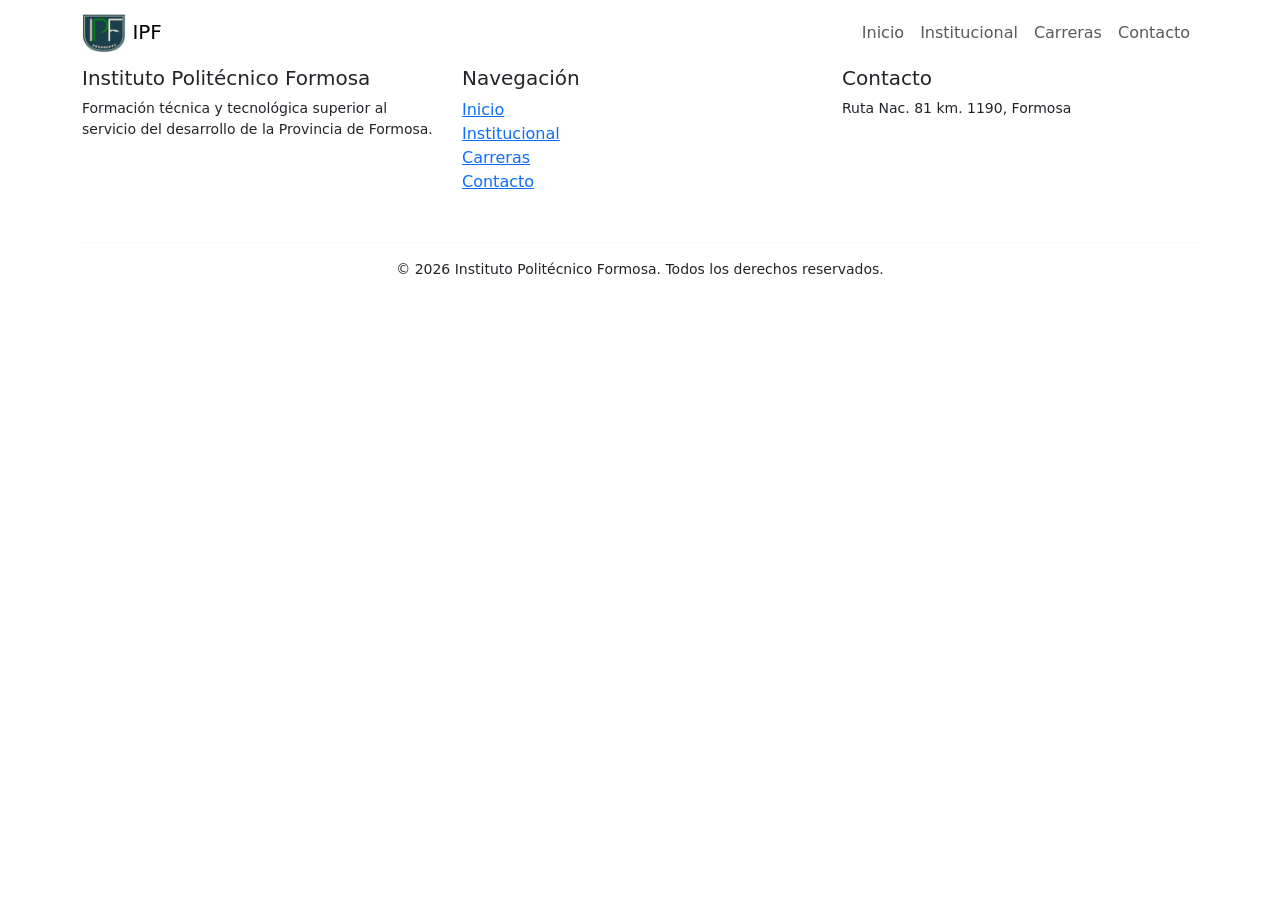
==== index.html @ 000cb73e "se creo el navbar y footer base de todas las páginas" ====
<!DOCTYPE html>
<html lang="en">
<head>
    <meta charset="UTF-8">
    <meta name="viewport" content="width=device-width, initial-scale=1.0">
    <title>Instituo Politécnico Formosam- Inicio</title>
    <link rel="stylesheet" href="assets/css/style.css">
    <link rel="stylesheet" href="assets/css/index.css">

    <link href="https://cdn.jsdelivr.net/npm/bootstrap@5.3.8/dist/css/bootstrap.min.css" rel="stylesheet" integrity="sha384-sRIl4kxILFvY47J16cr9ZwB07vP4J8+LH7qKQnuqkuIAvNWLzeN8tE5YBujZqJLB" crossorigin="anonymous">
</head>
<body>
    <nav class="navbar navbar-expand-lg navbar-ipf">
        <div class="container">
            <a class="navbar-brand" href="index.html">
                <img src="assets/img/logo.png" alt="Logo IPF" height="40"> IPF
            </a>
            <button class="navbar-toggler" type="button" data-bs-toggle="collapse" data-bs-target="#navbarNav">
                <span class="navbar-toggler-icon"></span>
            </button>
            <div class="collapse navbar-collapse" id="navbarNav">
                <ul class="navbar-nav ms-auto">
                    <li class="nav-item">
                    <a class="nav-link" href="index.html">Inicio</a>
                    </li>
                    <li class="nav-item">
                    <a class="nav-link" href="institucional.html">Institucional</a>
                    </li>
                    <li class="nav-item">
                    <a class="nav-link" href="carreras.html">Carreras</a>
                    </li>
                    <li class="nav-item">
                    <a class="nav-link" href="contacto.html">Contacto</a>
                    </li>
                </ul>
            </div>
        </div>
    </nav>
    <!-- FOOTER -->
<footer class="footer-ipf">
  <div class="container">
    <div class="row">
      
      <!-- Columna 1: Info del instituto -->
      <div class="col-md-4 mb-3">
        <h5>Instituto Politécnico Formosa</h5>
        <p class="small">Formación técnica y tecnológica superior al servicio del desarrollo de la Provincia de Formosa.</p>
      </div>
      
      <!-- Columna 2: Navegación -->
      <div class="col-md-4 mb-3">
        <h5>Navegación</h5>
        <ul class="list-unstyled">
          <li><a href="index.html">Inicio</a></li>
          <li><a href="institucional.html"">Institucional</a></li>
          <li><a href="carreras.html">Carreras</a></li>
          <li><a href="contacto.html" >Contacto</a></li>
        </ul>
      </div>
      
      <!-- Columna 3: Contacto -->
      <div class="col-md-4 mb-3">
        <h5>Contacto</h5>
        <address class="small">
          <i class="bi bi-geo-alt"></i> Ruta Nac. 81 km. 1190, Formosa<br>
          <i class="bi bi-envelope"></i> <a href="mailto:info@ipf.edu.ar" class="text-white">info@ipf.edu.ar</a><br>
          <i class="bi bi-whatsapp"></i> <a href="https://wa.me/5437048660530" class="text-white">37048660530</a>
        </address>
      </div>
      
    </div>
    
    <!-- Línea inferior-->
    <div class="text-center pt-3 mt-3 border-top border-light">
      <p class="small mb-0">&copy; 2026 Instituto Politécnico Formosa. Todos los derechos reservados.</p>
    </div>
    
  </div>
</footer>


    <script src="https://cdn.jsdelivr.net/npm/bootstrap@5.3.8/dist/js/bootstrap.bundle.min.js" integrity="sha384-FKyoEForCGlyvwx9Hj09JcYn3nv7wiPVlz7YYwJrWVcXK/BmnVDxM+D2scQbITxI" crossorigin="anonymous"></script>

</body>
</html>
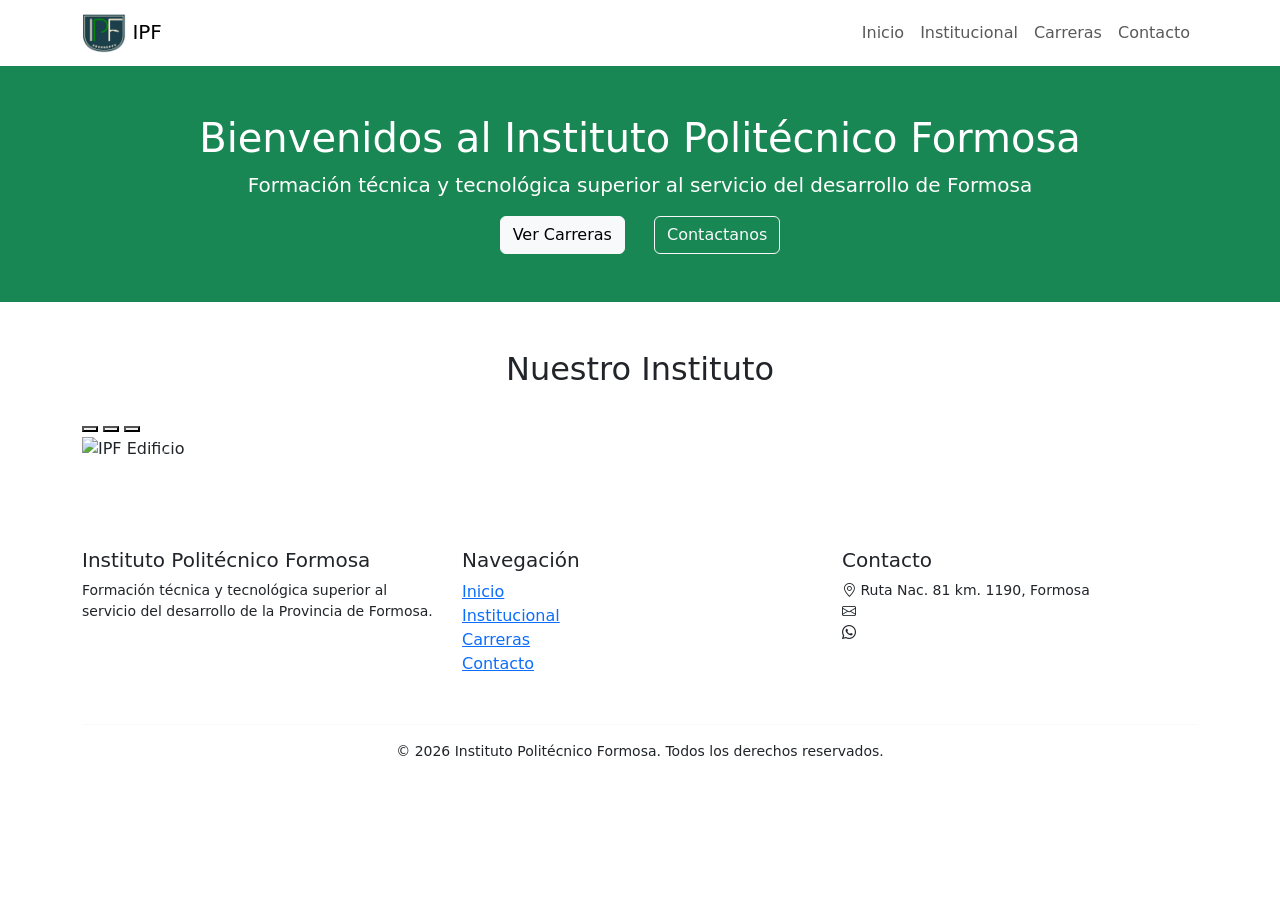
==== commit bbd29e33: "se agrego el carrusel al index.html" ====
--- a/index.html
+++ b/index.html
@@ -6,9 +6,8 @@
     <title>Instituo Politécnico Formosam- Inicio</title>
     <link rel="stylesheet" href="assets/css/style.css">
     <link rel="stylesheet" href="assets/css/index.css">
-
     <link href="https://cdn.jsdelivr.net/npm/bootstrap@5.3.8/dist/css/bootstrap.min.css" rel="stylesheet" integrity="sha384-sRIl4kxILFvY47J16cr9ZwB07vP4J8+LH7qKQnuqkuIAvNWLzeN8tE5YBujZqJLB" crossorigin="anonymous">
-</head>
+    <link rel="stylesheet" href="https://cdn.jsdelivr.net/npm/bootstrap-icons@1.11.3/font/bootstrap-icons.min.css">
 <body>
     <nav class="navbar navbar-expand-lg navbar-ipf">
         <div class="container">
@@ -36,7 +35,63 @@
             </div>
         </div>
     </nav>
-    <!-- FOOTER -->
+
+    <main>
+      <!--sección de bienvenida-->
+      <section class="bg-success text-white text-center py-5">
+        <div class="container">
+          <h1>Bienvenidos al Instituto Politécnico Formosa</h1>
+          <p class="lead">Formación técnica y tecnológica superior al servicio del desarrollo de Formosa</p>
+          <a href="carreras.html" class="btn btn-light me-4">Ver Carreras</a>
+          <a href="contacto.html" class="btn btn-outline-light">Contactanos</a>
+        </div>
+      </section>
+
+      <!--carrusel: bootstrap-->
+      <section class="py-5">
+        <div class="container">
+          <h2 class="text-center mb-4">Nuestro Instituto</h2>
+          <div id="carruselIPF" class="carousel slide" data-bs-ride="carousel">
+
+            <div class="carsouel-indicators">
+              <button type="button" data-bs-target="#carruselIPF" data-bs-slide-to="0" class="active"></button>
+              <button type="button" data-bs-target="#carruselIPF" data-bs-slide-to="1"></button>
+              <button type="button" data-bs-target="#carruselIPF" data-bs-slide-to="2"></button>
+            </div>
+
+            <div class="carousel-inner">
+              <div class="carousel-item active">
+                <img src="assets/img/carousel-1.png" alt="IPF Edificio">
+                <div class="carousel-caption d-none d-md-block">
+                  <h5>Formación de calidad</h5>
+                </div>
+              </div>
+              <div class="carousel-item">
+                <img src="assets/img/carousel-2.jpg" class="d-md-block w-100" alt="IPF aulas">
+                <div class="carosuel-caption d-none d-md-block">
+                  <h5>Laboratorios equipados</h5>
+                </div>
+              </div>
+              <div class="carousel-item">
+                <img src="assets/img/carousel-3.jpg" class="d-md-block w-100" alt="IPF estudiantes">
+                <div class="carousel-caption d-none d-md-block">
+                  <h5>Comunidad estudiantil</h5>
+                </div>
+              </div>
+            </div>
+
+            <button class="carousel-control-prev" type="button" data-bs-target="#carruselIPF" data-bs-slide="prev">
+              <span class="carousel-control-prev-icon"></span>
+            </button>
+            <button class="carousel-control-next" type="button" data-bs-target="#carruselIPF" data-bs-slide="next"></button>
+            <span class="carousel-control-next-icon"></span>
+          </div>
+        </div>
+      </section>
+
+    </main>
+
+  <!--footer-->
 <footer class="footer-ipf">
   <div class="container">
     <div class="row">
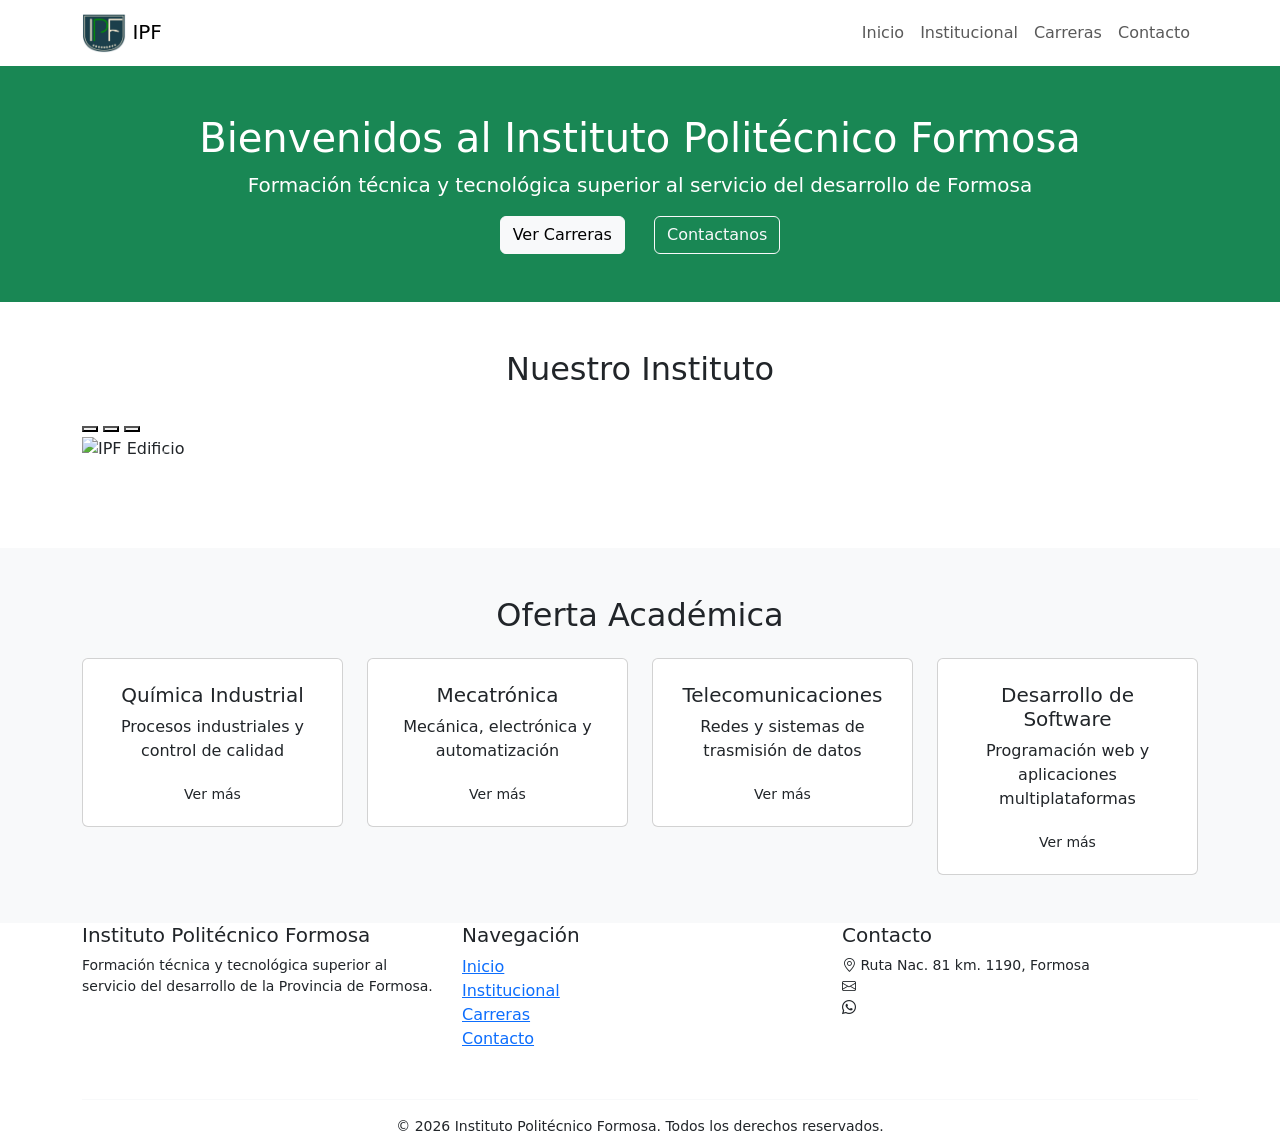
==== commit 09247d9f: "se agrego cards de carreras al index.html" ====
--- a/index.html
+++ b/index.html
@@ -89,6 +89,58 @@
         </div>
       </section>
 
+      <section class="py-5 bg-light">
+        <div class="container">
+          <h2 class="text-center mb-4">Oferta Académica</h2>
+          <div class="row g-4">
+
+            <div class="col-sm-6 col-lg-3">
+              <div class="card h-1000">
+                <div class="card-body text-center">
+                  <i class="bi bi-flask" fs-1 text-success></i>
+                  <h5 class="card-title mt-2">Química Industrial</h5>
+                  <p class="card-text">Procesos industriales y control de calidad</p>
+                  <a href="carreras.html" class="btn btn-sucess btn-sm">Ver más</a>
+                </div>
+              </div>
+            </div>
+
+            <div class="col-sm-6 col-lg-3">
+              <div class="card h-1000">
+                <div class="card-body text-center">
+                  <i class="bi bi-flask" fs-1 text-success></i>
+                  <h5 class="card-title mt-2">Mecatrónica</h5>
+                  <p class="card-text">Mecánica, electrónica y automatización</p>
+                  <a href="carreras.html" class="btn btn-sucess btn-sm">Ver más</a>
+                </div>
+              </div>
+            </div>
+
+            <div class="col-sm-6 col-lg-3">
+              <div class="card h-1000">
+                <div class="card-body text-center">
+                  <i class="bi bi-flask" fs-1 text-success></i>
+                  <h5 class="card-title mt-2">Telecomunicaciones</h5>
+                  <p class="card-text">Redes y sistemas de trasmisión de datos</p>
+                  <a href="carreras.html" class="btn btn-sucess btn-sm">Ver más</a>
+                </div>
+              </div>
+            </div>
+
+            <div class="col-sm-6 col-lg-3">
+              <div class="card h-1000">
+                <div class="card-body text-center">
+                  <i class="bi bi-flask" fs-1 text-success></i>
+                  <h5 class="card-title mt-2">Desarrollo de Software</h5>
+                  <p class="card-text">Programación web y aplicaciones multiplataformas</p>
+                  <a href="carreras.html" class="btn btn-sucess btn-sm">Ver más</a>
+                </div>
+              </div>
+            </div>
+          </div>
+        </div>
+      </section>
+
     </main>
 
   <!--footer-->
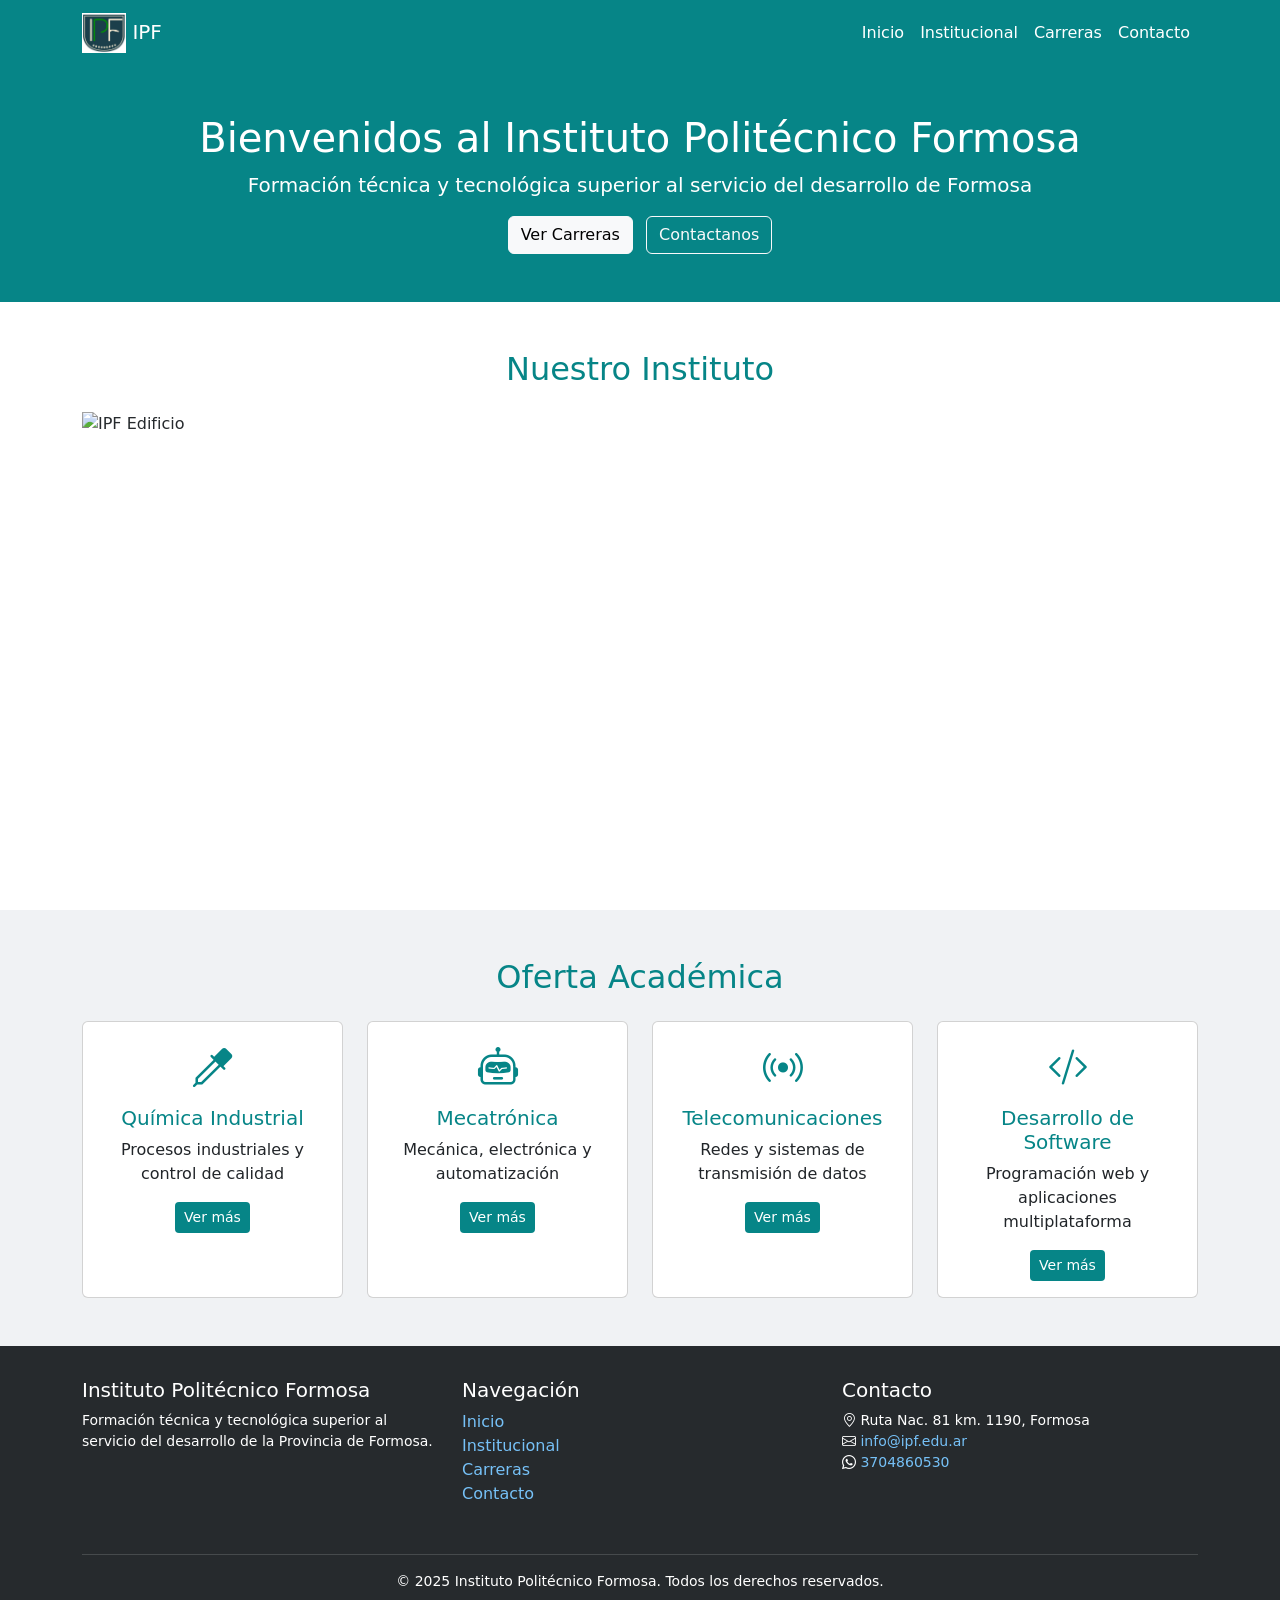
==== commit a6435207: "se agrego estilo al index.html" ====
--- a/index.html
+++ b/index.html
@@ -1,192 +1,267 @@
-<!DOCTYPE html>
-<html lang="en">
-<head>
-    <meta charset="UTF-8">
-    <meta name="viewport" content="width=device-width, initial-scale=1.0">
-    <title>Instituo Politécnico Formosam- Inicio</title>
-    <link rel="stylesheet" href="assets/css/style.css">
-    <link rel="stylesheet" href="assets/css/index.css">
-    <link href="https://cdn.jsdelivr.net/npm/bootstrap@5.3.8/dist/css/bootstrap.min.css" rel="stylesheet" integrity="sha384-sRIl4kxILFvY47J16cr9ZwB07vP4J8+LH7qKQnuqkuIAvNWLzeN8tE5YBujZqJLB" crossorigin="anonymous">
-    <link rel="stylesheet" href="https://cdn.jsdelivr.net/npm/bootstrap-icons@1.11.3/font/bootstrap-icons.min.css">
-<body>
+<!doctype html>
+<html lang="es">
+  <head>
+    <meta charset="UTF-8" />
+    <meta name="viewport" content="width=device-width, initial-scale=1.0" />
+    <title>Instituto Politécnico Formosa - Inicio</title>
+    <link
+      href="https://cdn.jsdelivr.net/npm/bootstrap@5.3.8/dist/css/bootstrap.min.css"
+      rel="stylesheet"
+      integrity="sha384-sRIl4kxILFvY47J16cr9ZwB07vP4J8+LH7qKQnuqkuIAvNWLzeN8tE5YBujZqJLB"
+      crossorigin="anonymous"
+    />
+    <link
+      rel="stylesheet"
+      href="https://cdn.jsdelivr.net/npm/bootstrap-icons@1.11.3/font/bootstrap-icons.min.css"
+    />
+    <link rel="stylesheet" href="assets/css/style.css" />
+    <link rel="stylesheet" href="assets/css/index.css" />
+  </head>
+  <body style="background-color: #f0f2f4; color: #262a2d">
+    <!-- navbar -->
     <nav class="navbar navbar-expand-lg navbar-ipf">
-        <div class="container">
-            <a class="navbar-brand" href="index.html">
-                <img src="assets/img/logo.png" alt="Logo IPF" height="40"> IPF
-            </a>
-            <button class="navbar-toggler" type="button" data-bs-toggle="collapse" data-bs-target="#navbarNav">
-                <span class="navbar-toggler-icon"></span>
-            </button>
-            <div class="collapse navbar-collapse" id="navbarNav">
-                <ul class="navbar-nav ms-auto">
-                    <li class="nav-item">
-                    <a class="nav-link" href="index.html">Inicio</a>
-                    </li>
-                    <li class="nav-item">
-                    <a class="nav-link" href="institucional.html">Institucional</a>
-                    </li>
-                    <li class="nav-item">
-                    <a class="nav-link" href="carreras.html">Carreras</a>
-                    </li>
-                    <li class="nav-item">
-                    <a class="nav-link" href="contacto.html">Contacto</a>
-                    </li>
-                </ul>
-            </div>
-        </div>
+      <div class="container">
+        <a class="navbar-brand" href="index.html">
+          <img src="assets/img/logo.png" alt="Logo IPF" height="40" /> IPF
+        </a>
+        <button
+          class="navbar-toggler"
+          type="button"
+          data-bs-toggle="collapse"
+          data-bs-target="#navbarNav"
+        >
+          <span class="navbar-toggler-icon"></span>
+        </button>
+        <div class="collapse navbar-collapse" id="navbarNav">
+          <ul class="navbar-nav ms-auto">
+            <li class="nav-item">
+              <a class="nav-link active" href="index.html">Inicio</a>
+            </li>
+            <li class="nav-item">
+              <a class="nav-link" href="institucional.html">Institucional</a>
+            </li>
+            <li class="nav-item">
+              <a class="nav-link" href="carreras.html">Carreras</a>
+            </li>
+            <li class="nav-item">
+              <a class="nav-link" href="contacto.html">Contacto</a>
+            </li>
+          </ul>
+        </div>
+      </div>
     </nav>
 
     <main>
-      <!--sección de bienvenida-->
-      <section class="bg-success text-white text-center py-5">
+      <!-- seccion bienvenida -->
+      <section
+        class="text-white text-center py-5"
+        style="background-color: #068587"
+      >
         <div class="container">
           <h1>Bienvenidos al Instituto Politécnico Formosa</h1>
-          <p class="lead">Formación técnica y tecnológica superior al servicio del desarrollo de Formosa</p>
-          <a href="carreras.html" class="btn btn-light me-4">Ver Carreras</a>
+          <p class="lead">
+            Formación técnica y tecnológica superior al servicio del desarrollo
+            de Formosa
+          </p>
+          <a href="carreras.html" class="btn btn-light me-2">Ver Carreras</a>
           <a href="contacto.html" class="btn btn-outline-light">Contactanos</a>
         </div>
       </section>
 
-      <!--carrusel: bootstrap-->
-      <section class="py-5">
+      <!-- Carrusel -->
+      <section class="py-5" style="background-color: #ffffff">
         <div class="container">
-          <h2 class="text-center mb-4">Nuestro Instituto</h2>
+          <h2 class="text-center mb-4" style="color: #068587">
+            Nuestro Instituto
+          </h2>
           <div id="carruselIPF" class="carousel slide" data-bs-ride="carousel">
-
-            <div class="carsouel-indicators">
-              <button type="button" data-bs-target="#carruselIPF" data-bs-slide-to="0" class="active"></button>
-              <button type="button" data-bs-target="#carruselIPF" data-bs-slide-to="1"></button>
-              <button type="button" data-bs-target="#carruselIPF" data-bs-slide-to="2"></button>
-            </div>
-
             <div class="carousel-inner">
               <div class="carousel-item active">
-                <img src="assets/img/carousel-1.png" alt="IPF Edificio">
+                <img
+                  src="assets/img/carousel-1.png"
+                  class="d-block w-100"
+                  alt="IPF Edificio"
+                />
                 <div class="carousel-caption d-none d-md-block">
                   <h5>Formación de calidad</h5>
                 </div>
               </div>
               <div class="carousel-item">
-                <img src="assets/img/carousel-2.jpg" class="d-md-block w-100" alt="IPF aulas">
-                <div class="carosuel-caption d-none d-md-block">
+                <img
+                  src="assets/img/carousel-2.jpg"
+                  class="d-block w-100"
+                  alt="IPF aulas"
+                />
+                <div class="carousel-caption d-none d-md-block">
                   <h5>Laboratorios equipados</h5>
                 </div>
               </div>
               <div class="carousel-item">
-                <img src="assets/img/carousel-3.jpg" class="d-md-block w-100" alt="IPF estudiantes">
+                <img
+                  src="assets/img/carousel-3.jpg"
+                  class="d-block w-100"
+                  alt="IPF estudiantes"
+                />
                 <div class="carousel-caption d-none d-md-block">
                   <h5>Comunidad estudiantil</h5>
                 </div>
               </div>
             </div>
-
-            <button class="carousel-control-prev" type="button" data-bs-target="#carruselIPF" data-bs-slide="prev">
+            <button
+              class="carousel-control-prev"
+              type="button"
+              data-bs-target="#carruselIPF"
+              data-bs-slide="prev"
+            >
               <span class="carousel-control-prev-icon"></span>
             </button>
-            <button class="carousel-control-next" type="button" data-bs-target="#carruselIPF" data-bs-slide="next"></button>
-            <span class="carousel-control-next-icon"></span>
+            <button
+              class="carousel-control-next"
+              type="button"
+              data-bs-target="#carruselIPF"
+              data-bs-slide="next"
+            >
+              <span class="carousel-control-next-icon"></span>
+            </button>
           </div>
         </div>
       </section>
 
-      <section class="py-5 bg-light">
+      <!-- card carreras -->
+      <section class="py-5" style="background-color: #f0f2f4">
         <div class="container">
-          <h2 class="text-center mb-4">Oferta Académica</h2>
+          <h2 class="text-center mb-4" style="color: #068587">
+            Oferta Académica
+          </h2>
           <div class="row g-4">
-
-            <div class="col-sm-6 col-lg-3">
-              <div class="card h-1000">
-                <div class="card-body text-center">
-                  <i class="bi bi-flask" fs-1 text-success></i>
-                  <h5 class="card-title mt-2">Química Industrial</h5>
-                  <p class="card-text">Procesos industriales y control de calidad</p>
-                  <a href="carreras.html" class="btn btn-sucess btn-sm">Ver más</a>
-                </div>
-              </div>
-            </div>
-
-            <div class="col-sm-6 col-lg-3">
-              <div class="card h-1000">
-                <div class="card-body text-center">
-                  <i class="bi bi-flask" fs-1 text-success></i>
-                  <h5 class="card-title mt-2">Mecatrónica</h5>
-                  <p class="card-text">Mecánica, electrónica y automatización</p>
-                  <a href="carreras.html" class="btn btn-sucess btn-sm">Ver más</a>
-                </div>
-              </div>
-            </div>
-
-            <div class="col-sm-6 col-lg-3">
-              <div class="card h-1000">
-                <div class="card-body text-center">
-                  <i class="bi bi-flask" fs-1 text-success></i>
-                  <h5 class="card-title mt-2">Telecomunicaciones</h5>
-                  <p class="card-text">Redes y sistemas de trasmisión de datos</p>
-                  <a href="carreras.html" class="btn btn-sucess btn-sm">Ver más</a>
-                </div>
-              </div>
-            </div>
-
-            <div class="col-sm-6 col-lg-3">
-              <div class="card h-1000">
-                <div class="card-body text-center">
-                  <i class="bi bi-flask" fs-1 text-success></i>
-                  <h5 class="card-title mt-2">Desarrollo de Software</h5>
-                  <p class="card-text">Programación web y aplicaciones multiplataformas</p>
-                  <a href="carreras.html" class="btn btn-sucess btn-sm">Ver más</a>
+            <div class="col-sm-6 col-lg-3">
+              <div class="card h-100">
+                <div class="card-body text-center">
+                  <i class="bi bi-eyedropper fs-1" style="color: #068587"></i>
+                  <h5 class="card-title mt-2" style="color: #068587">
+                    Química Industrial
+                  </h5>
+                  <p class="card-text">
+                    Procesos industriales y control de calidad
+                  </p>
+                  <a
+                    href="carreras.html"
+                    class="btn btn-sm text-white"
+                    style="background-color: #068587"
+                    >Ver más</a
+                  >
+                </div>
+              </div>
+            </div>
+
+            <div class="col-sm-6 col-lg-3">
+              <div class="card h-100">
+                <div class="card-body text-center">
+                  <i class="bi bi-robot fs-1" style="color: #068587"></i>
+                  <h5 class="card-title mt-2" style="color: #068587">
+                    Mecatrónica
+                  </h5>
+                  <p class="card-text">
+                    Mecánica, electrónica y automatización
+                  </p>
+                  <a
+                    href="carreras.html"
+                    class="btn btn-sm text-white"
+                    style="background-color: #068587"
+                    >Ver más</a
+                  >
+                </div>
+              </div>
+            </div>
+
+            <div class="col-sm-6 col-lg-3">
+              <div class="card h-100">
+                <div class="card-body text-center">
+                  <i class="bi bi-broadcast fs-1" style="color: #068587"></i>
+                  <h5 class="card-title mt-2" style="color: #068587">
+                    Telecomunicaciones
+                  </h5>
+                  <p class="card-text">
+                    Redes y sistemas de transmisión de datos
+                  </p>
+                  <a
+                    href="carreras.html"
+                    class="btn btn-sm text-white"
+                    style="background-color: #068587"
+                    >Ver más</a
+                  >
+                </div>
+              </div>
+            </div>
+
+            <div class="col-sm-6 col-lg-3">
+              <div class="card h-100">
+                <div class="card-body text-center">
+                  <i class="bi bi-code-slash fs-1" style="color: #068587"></i>
+                  <h5 class="card-title mt-2" style="color: #068587">
+                    Desarrollo de Software
+                  </h5>
+                  <p class="card-text">
+                    Programación web y aplicaciones multiplataforma
+                  </p>
+                  <a
+                    href="carreras.html"
+                    class="btn btn-sm text-white"
+                    style="background-color: #068587"
+                    >Ver más</a
+                  >
                 </div>
               </div>
             </div>
           </div>
         </div>
       </section>
-
     </main>
 
-  <!--footer-->
-<footer class="footer-ipf">
-  <div class="container">
-    <div class="row">
-      
-      <!-- Columna 1: Info del instituto -->
-      <div class="col-md-4 mb-3">
-        <h5>Instituto Politécnico Formosa</h5>
-        <p class="small">Formación técnica y tecnológica superior al servicio del desarrollo de la Provincia de Formosa.</p>
+    <!-- footer -->
+    <footer class="footer-ipf">
+      <div class="container">
+        <div class="row">
+          <div class="col-md-4 mb-3">
+            <h5>Instituto Politécnico Formosa</h5>
+            <p class="small">
+              Formación técnica y tecnológica superior al servicio del
+              desarrollo de la Provincia de Formosa.
+            </p>
+          </div>
+          <div class="col-md-4 mb-3">
+            <h5>Navegación</h5>
+            <ul class="list-unstyled">
+              <li><a href="index.html">Inicio</a></li>
+              <li><a href="institucional.html">Institucional</a></li>
+              <li><a href="carreras.html">Carreras</a></li>
+              <li><a href="contacto.html">Contacto</a></li>
+            </ul>
+          </div>
+          <div class="col-md-4 mb-3">
+            <h5>Contacto</h5>
+            <address class="small">
+              <i class="bi bi-geo-alt"></i> Ruta Nac. 81 km. 1190, Formosa<br />
+              <i class="bi bi-envelope"></i>
+              <a href="mailto:info@ipf.edu.ar">info@ipf.edu.ar</a><br />
+              <i class="bi bi-whatsapp"></i>
+              <a href="https://wa.me/543704860530">3704860530</a>
+            </address>
+          </div>
+        </div>
+        <div class="text-center pt-3 mt-3 border-top">
+          <p class="small mb-0">
+            &copy; 2025 Instituto Politécnico Formosa. Todos los derechos
+            reservados.
+          </p>
+        </div>
       </div>
-      
-      <!-- Columna 2: Navegación -->
-      <div class="col-md-4 mb-3">
-        <h5>Navegación</h5>
-        <ul class="list-unstyled">
-          <li><a href="index.html">Inicio</a></li>
-          <li><a href="institucional.html"">Institucional</a></li>
-          <li><a href="carreras.html">Carreras</a></li>
-          <li><a href="contacto.html" >Contacto</a></li>
-        </ul>
-      </div>
-      
-      <!-- Columna 3: Contacto -->
-      <div class="col-md-4 mb-3">
-        <h5>Contacto</h5>
-        <address class="small">
-          <i class="bi bi-geo-alt"></i> Ruta Nac. 81 km. 1190, Formosa<br>
-          <i class="bi bi-envelope"></i> <a href="mailto:info@ipf.edu.ar" class="text-white">info@ipf.edu.ar</a><br>
-          <i class="bi bi-whatsapp"></i> <a href="https://wa.me/5437048660530" class="text-white">37048660530</a>
-        </address>
-      </div>
-      
-    </div>
-    
-    <!-- Línea inferior-->
-    <div class="text-center pt-3 mt-3 border-top border-light">
-      <p class="small mb-0">&copy; 2026 Instituto Politécnico Formosa. Todos los derechos reservados.</p>
-    </div>
-    
-  </div>
-</footer>
-
-
-    <script src="https://cdn.jsdelivr.net/npm/bootstrap@5.3.8/dist/js/bootstrap.bundle.min.js" integrity="sha384-FKyoEForCGlyvwx9Hj09JcYn3nv7wiPVlz7YYwJrWVcXK/BmnVDxM+D2scQbITxI" crossorigin="anonymous"></script>
-
-</body>
-</html>+    </footer>
+
+    <script
+      src="https://cdn.jsdelivr.net/npm/bootstrap@5.3.8/dist/js/bootstrap.bundle.min.js"
+      integrity="sha384-FKyoEForCGlyvwx9Hj09JcYn3nv7wiPVlz7YYwJrWVcXK/BmnVDxM+D2scQbITxI"
+      crossorigin="anonymous"
+    ></script>
+  </body>
+</html>
--- a/assets/css/style.css
+++ b/assets/css/style.css
@@ -0,0 +1,49 @@
+/* style.css - Estilos generales del sitio IPF */
+
+:root {
+    --verde-azulado: #068587;
+    --azul-claro:    #76c1f7;
+    --amarillo:      #F2B134;
+    --gris-claro:    #f0f2f4;
+    --gris-oscuro:   #262a2d;
+    --gris-medio:    #666666;
+    --blanco:        #ffffff;
+}
+
+/* Navbar */
+.navbar-ipf {
+    background-color: var(--verde-azulado);
+}
+
+.navbar-ipf .navbar-brand,
+.navbar-ipf .nav-link {
+    color: var(--blanco) !important;
+}
+
+.navbar-ipf .nav-link:hover {
+    color: var(--amarillo) !important;
+}
+
+.navbar-ipf .navbar-toggler-icon {
+    filter: invert(1);
+}
+
+/* Footer */
+.footer-ipf {
+    background-color: var(--gris-oscuro);
+    color: var(--blanco);
+    padding: 2rem 0;
+}
+
+.footer-ipf a {
+    color: var(--azul-claro);
+    text-decoration: none;
+}
+
+.footer-ipf a:hover {
+    color: var(--amarillo);
+}
+
+.footer-ipf .border-top {
+    border-color: rgba(255,255,255,0.15) !important;
+}
--- a/assets/css/index.css
+++ b/assets/css/index.css
@@ -0,0 +1,20 @@
+/*estilos específicos del index.html*/
+
+
+/*altura de las imagenes del carrusel*/
+.carousel-item img {
+    height: 450px;
+    width: 100%;
+    object-fit: cover;
+}
+
+.carousel-indicators {
+    display: none;
+}
+
+/*hover en las cards*/
+.card:hover {
+    transform: translateY(-5px);
+    transition: transform 0.3s ease;
+    box-shadow: 0 4px 15px rgba (0, 0, 0, 0.1);
+}
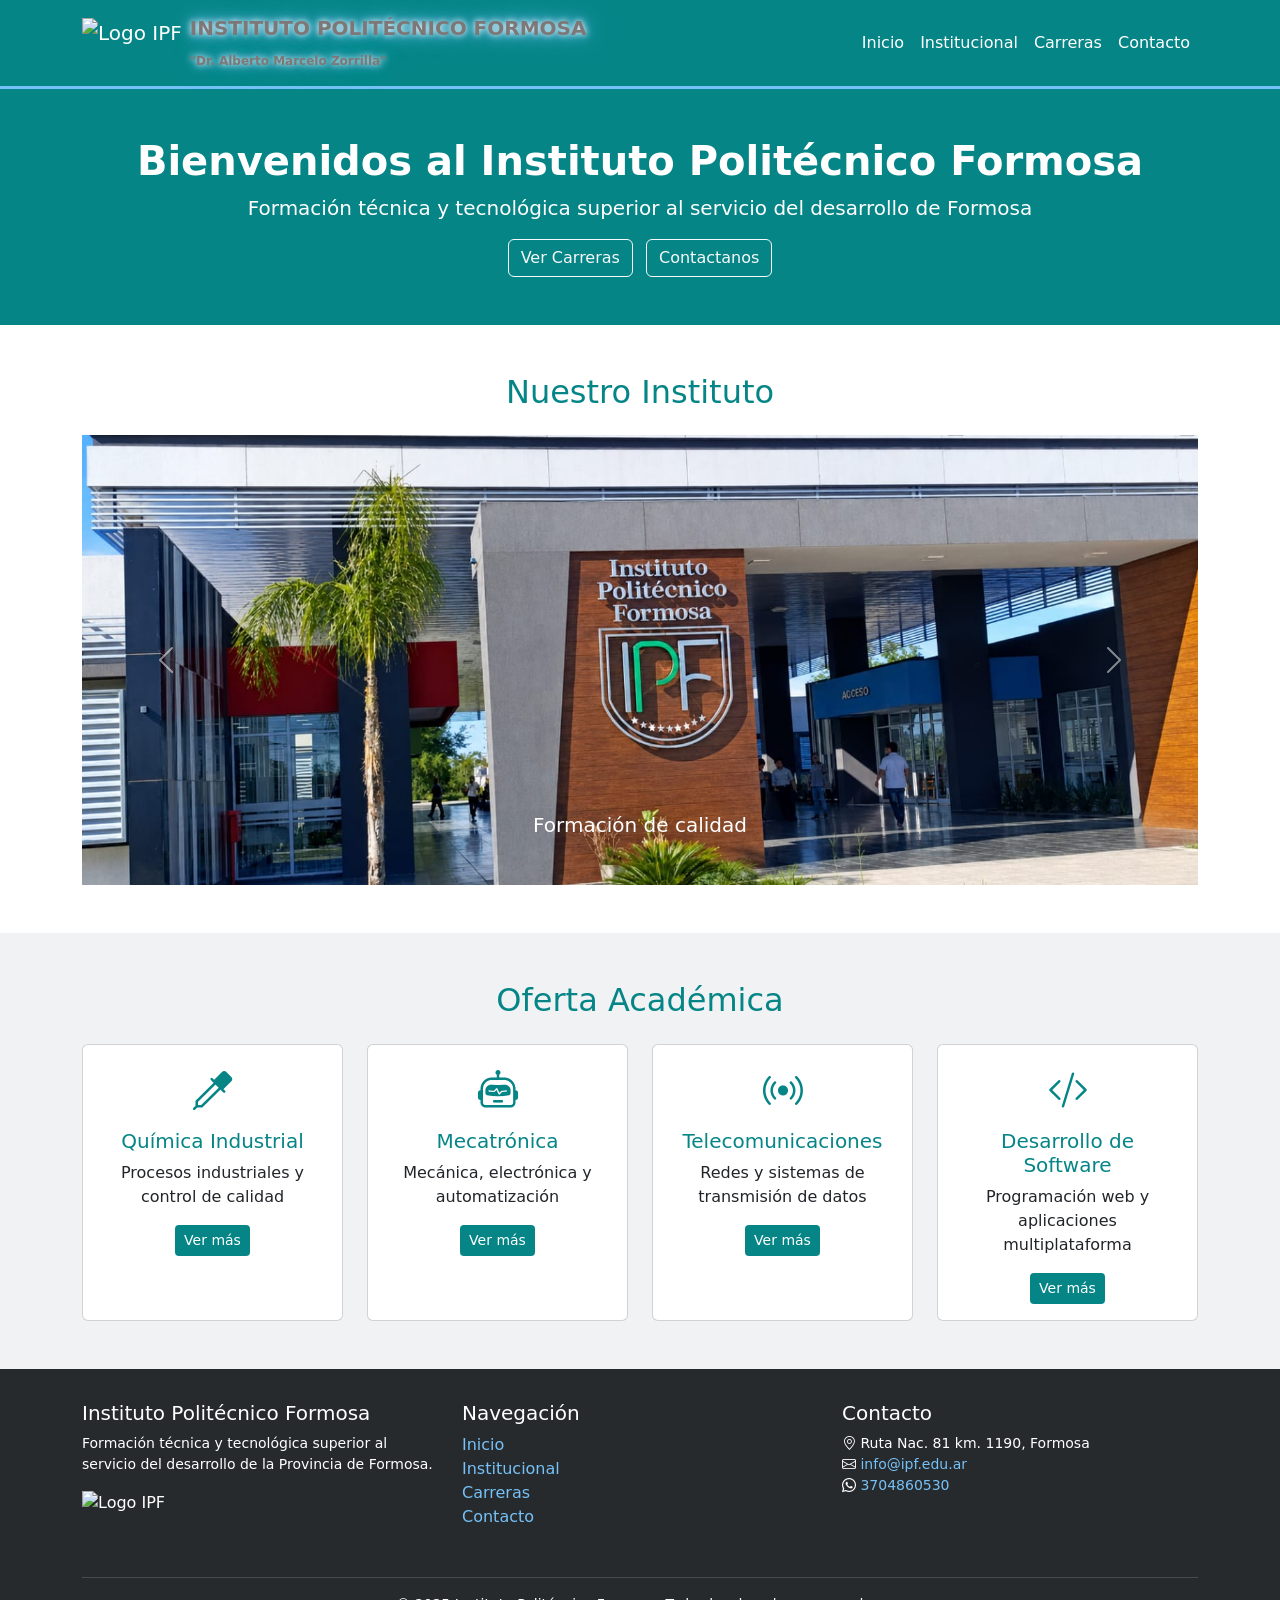
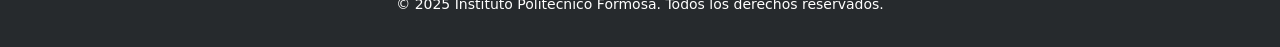
==== commit 43265f49: "se agregaron modificaciones al navbar, footer y a las imagenes" ====
--- a/index.html
+++ b/index.html
@@ -21,8 +21,26 @@
     <!-- navbar -->
     <nav class="navbar navbar-expand-lg navbar-ipf">
       <div class="container">
-        <a class="navbar-brand" href="index.html">
-          <img src="assets/img/logo.png" alt="Logo IPF" height="40" /> IPF
+        <a
+          class="navbar-brand d-flex align-items-center gap-2"
+          href="index.html"
+        >
+          <img src="assets/img/logo.png" alt="Logo IPF" height="50" />
+          <div
+            style="
+              color: #7e7777;
+              font-weight: 800;
+              text-shadow:
+                0 0 6px #fff,
+                0 0 12px #76c1f7,
+                0 0 25px #76c1f7;
+            "
+          >
+            INSTITUTO POLITÉCNICO FORMOSA<br />
+            <small style="font-size: 0.75rem"
+              >"Dr. Alberto Marcelo Zorrilla"</small
+            >
+          </div>
         </a>
         <button
           class="navbar-toggler"
@@ -63,7 +81,9 @@
             Formación técnica y tecnológica superior al servicio del desarrollo
             de Formosa
           </p>
-          <a href="carreras.html" class="btn btn-light me-2">Ver Carreras</a>
+          <a href="carreras.html" class="btn btn-outline-light me-2"
+            >Ver Carreras</a
+          >
           <a href="contacto.html" class="btn btn-outline-light">Contactanos</a>
         </div>
       </section>
@@ -228,6 +248,12 @@
               Formación técnica y tecnológica superior al servicio del
               desarrollo de la Provincia de Formosa.
             </p>
+            <img
+              src="assets/img/logo.png"
+              alt="Logo IPF"
+              height="80"
+              class="mb-3"
+            />
           </div>
           <div class="col-md-4 mb-3">
             <h5>Navegación</h5>
--- a/assets/css/style.css
+++ b/assets/css/style.css
@@ -46,4 +46,24 @@
 
 .footer-ipf .border-top {
     border-color: rgba(255,255,255,0.15) !important;
+}
+
+/* Navbar */
+.navbar-ipf {
+  background-color: #068587;
+  border-bottom: 3px solid #76c1f7;
+}
+
+/* navbar*/
+.navbar-ipf .navbar-brand span span {
+  color: #7e7777 !important;
+  font-weight: 800 !important;
+  text-shadow: 0 0 6px #ffffff, 0 0 12px #76c1f7, 0 0 25px #76c1f7;
+}
+
+/* H1 solo blanco sin brillo */
+section h1 {
+  color: #ffffff !important;
+  font-weight: 800 !important;
+  text-shadow: none;
 }
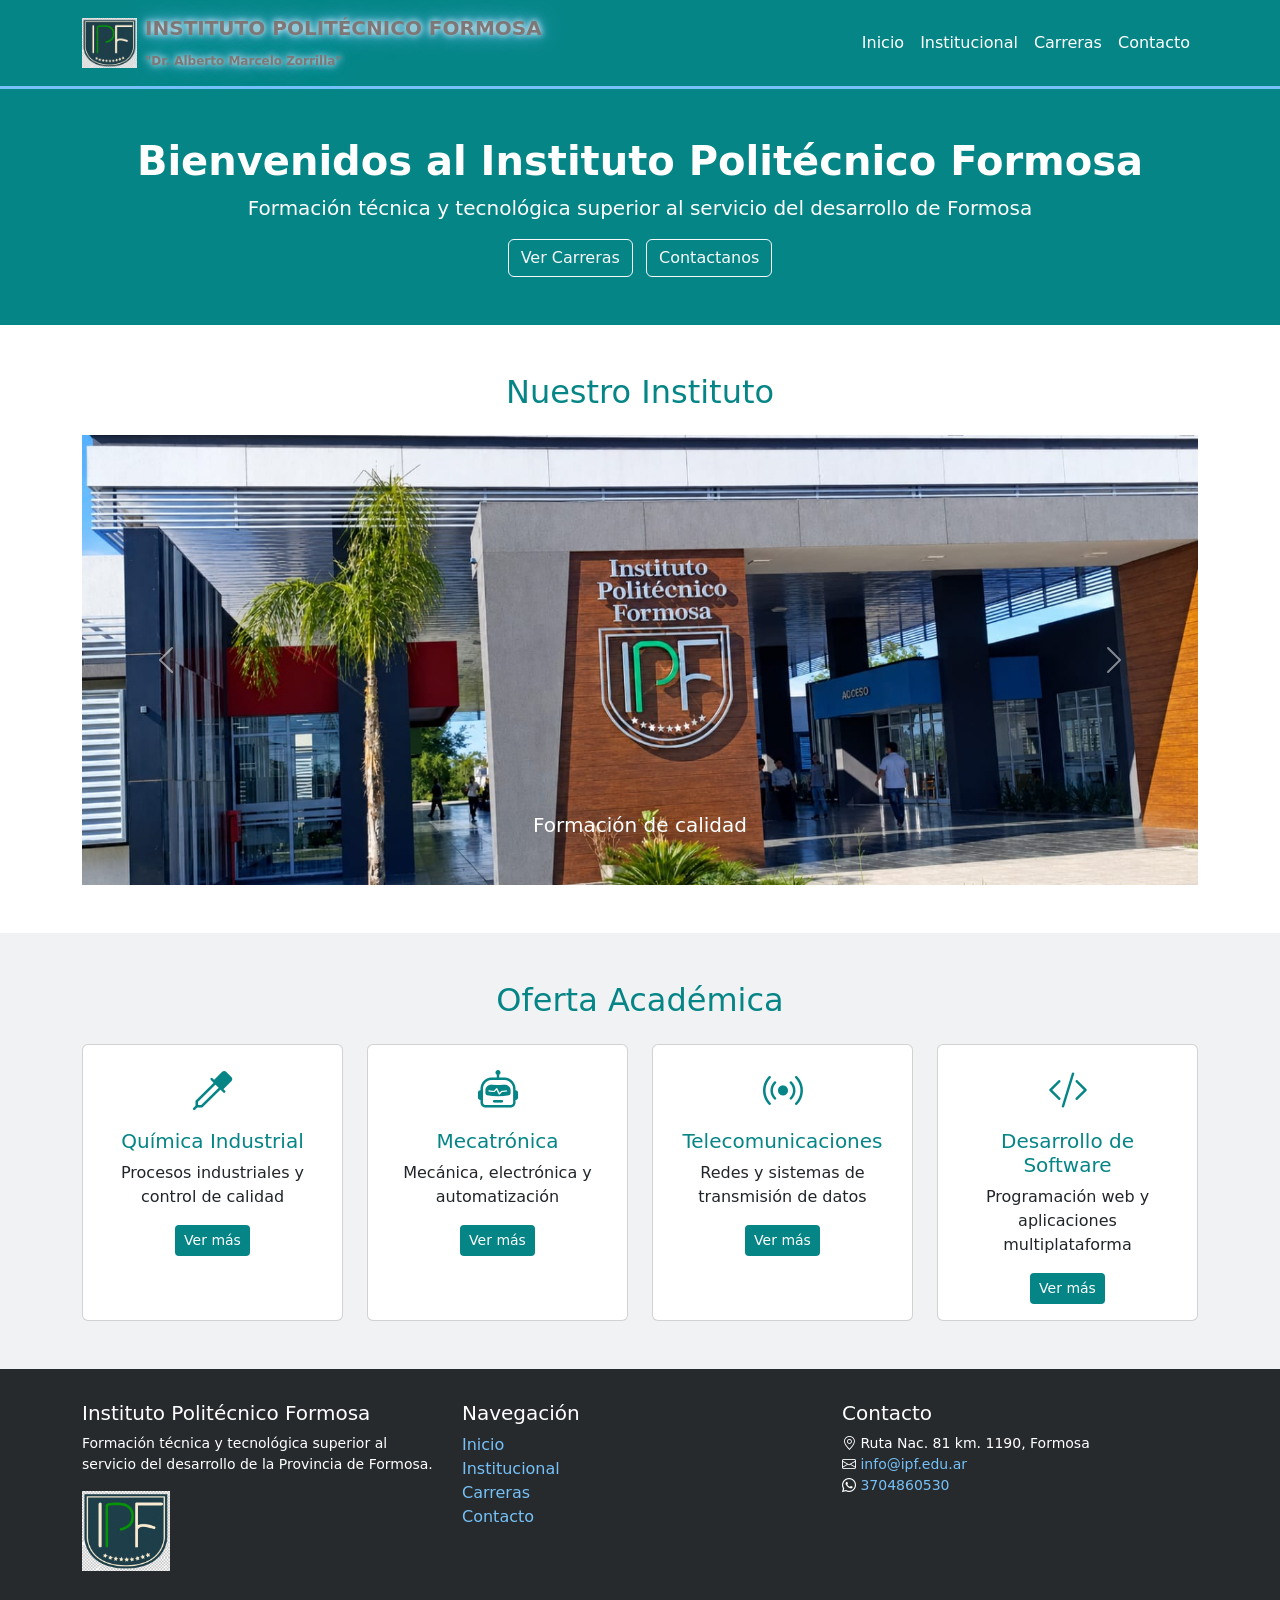
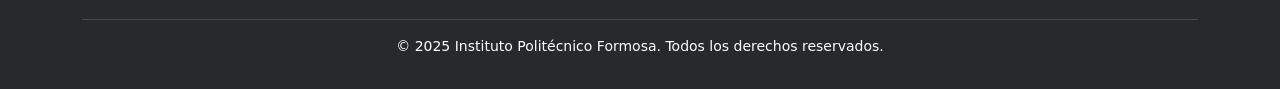
==== commit ae160160: "conflictos corregidos y rutas de imágenes arregladas" ====
--- a/index.html
+++ b/index.html
@@ -25,7 +25,7 @@
           class="navbar-brand d-flex align-items-center gap-2"
           href="index.html"
         >
-          <img src="assets/img/logo.png" alt="Logo IPF" height="50" />
+          <img src="assets/img/logoIPF.png" alt="Logo IPF" height="50" />
           <div
             style="
               color: #7e7777;
@@ -249,7 +249,7 @@
               desarrollo de la Provincia de Formosa.
             </p>
             <img
-              src="assets/img/logo.png"
+              src="assets/img/logoIPF.png"
               alt="Logo IPF"
               height="80"
               class="mb-3"
--- a/assets/css/style.css
+++ b/assets/css/style.css
@@ -63,7 +63,7 @@
 
 /* H1 solo blanco sin brillo */
 section h1 {
-  color: #ffffff !important;
+    color: #ffffff !important;
   font-weight: 800 !important;
   text-shadow: none;
-}+} 
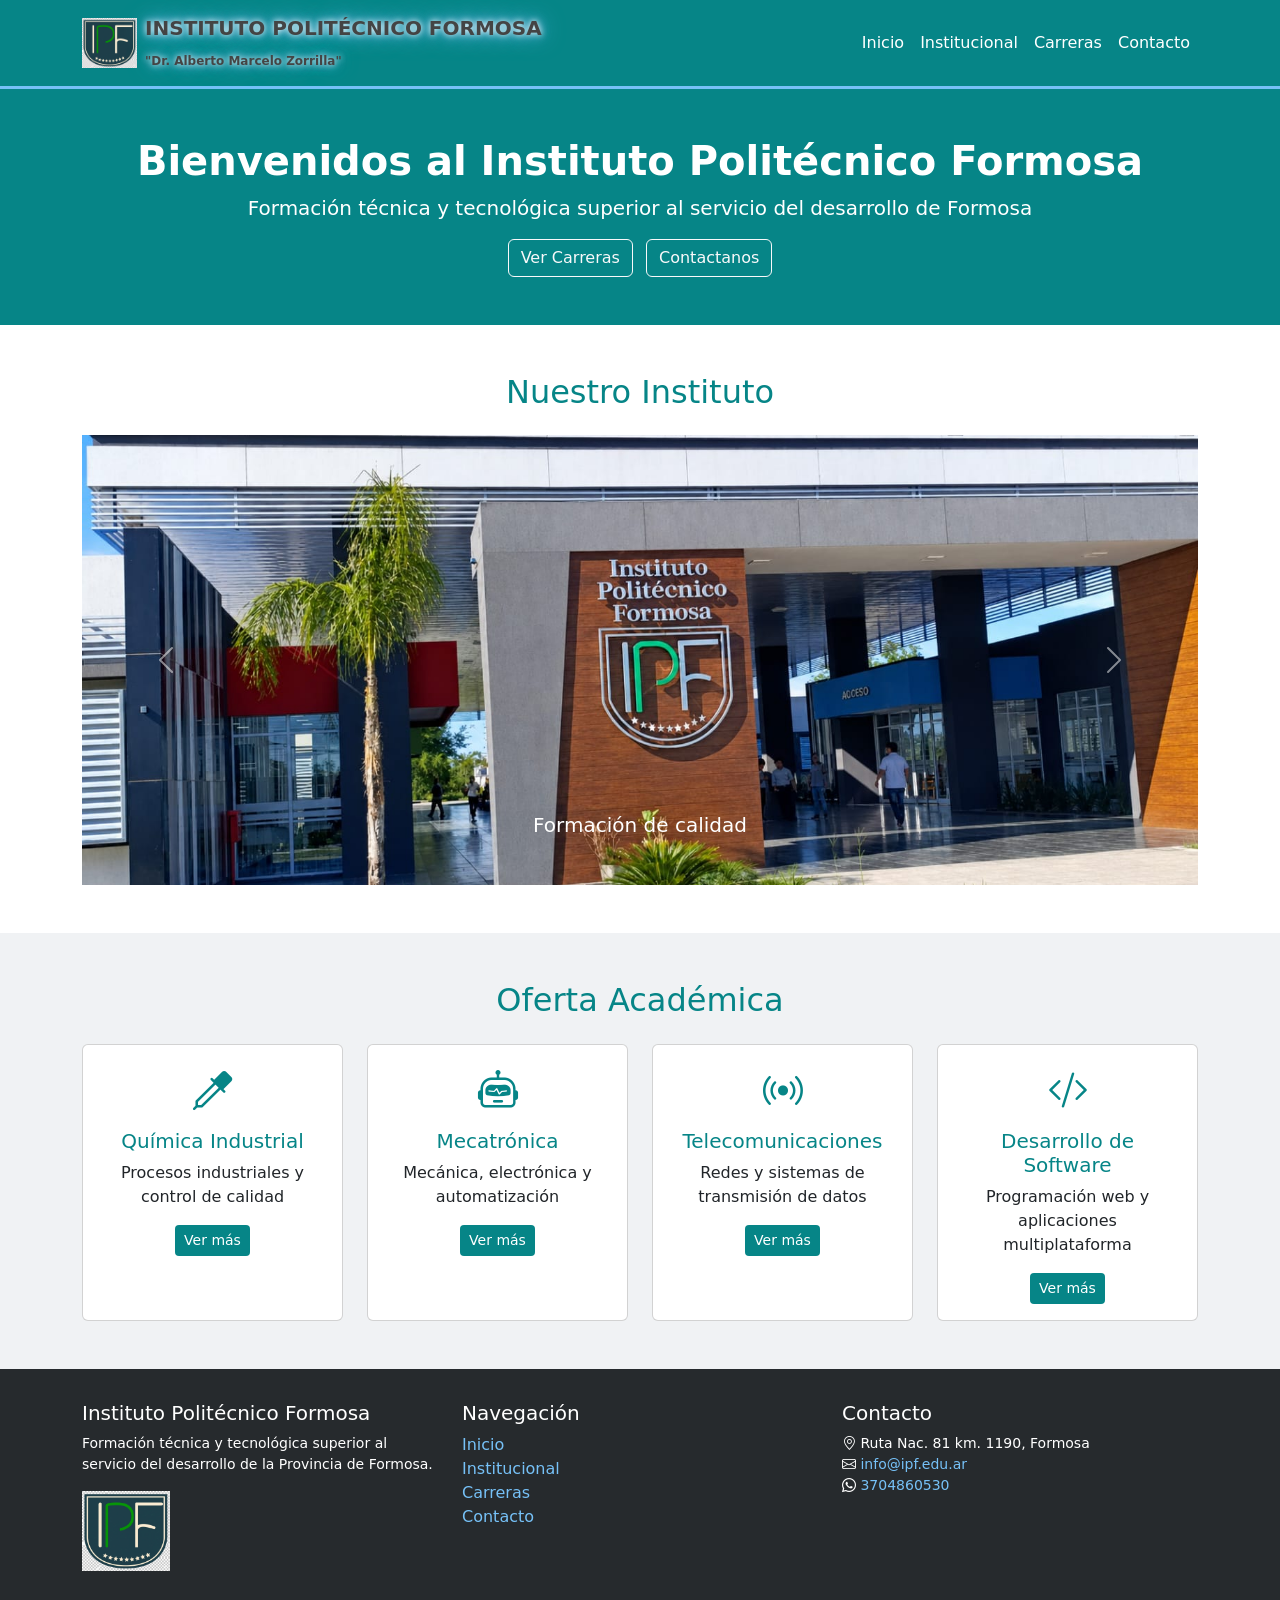
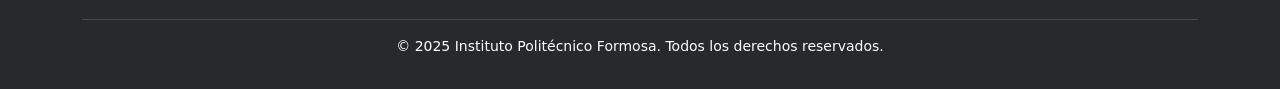
==== commit 6770904d: "se corrigieron los colores de nombre del instituto" ====
--- a/index.html
+++ b/index.html
@@ -28,7 +28,7 @@
           <img src="assets/img/logoIPF.png" alt="Logo IPF" height="50" />
           <div
             style="
-              color: #7e7777;
+              color: #444444;
               font-weight: 800;
               text-shadow:
                 0 0 6px #fff,
